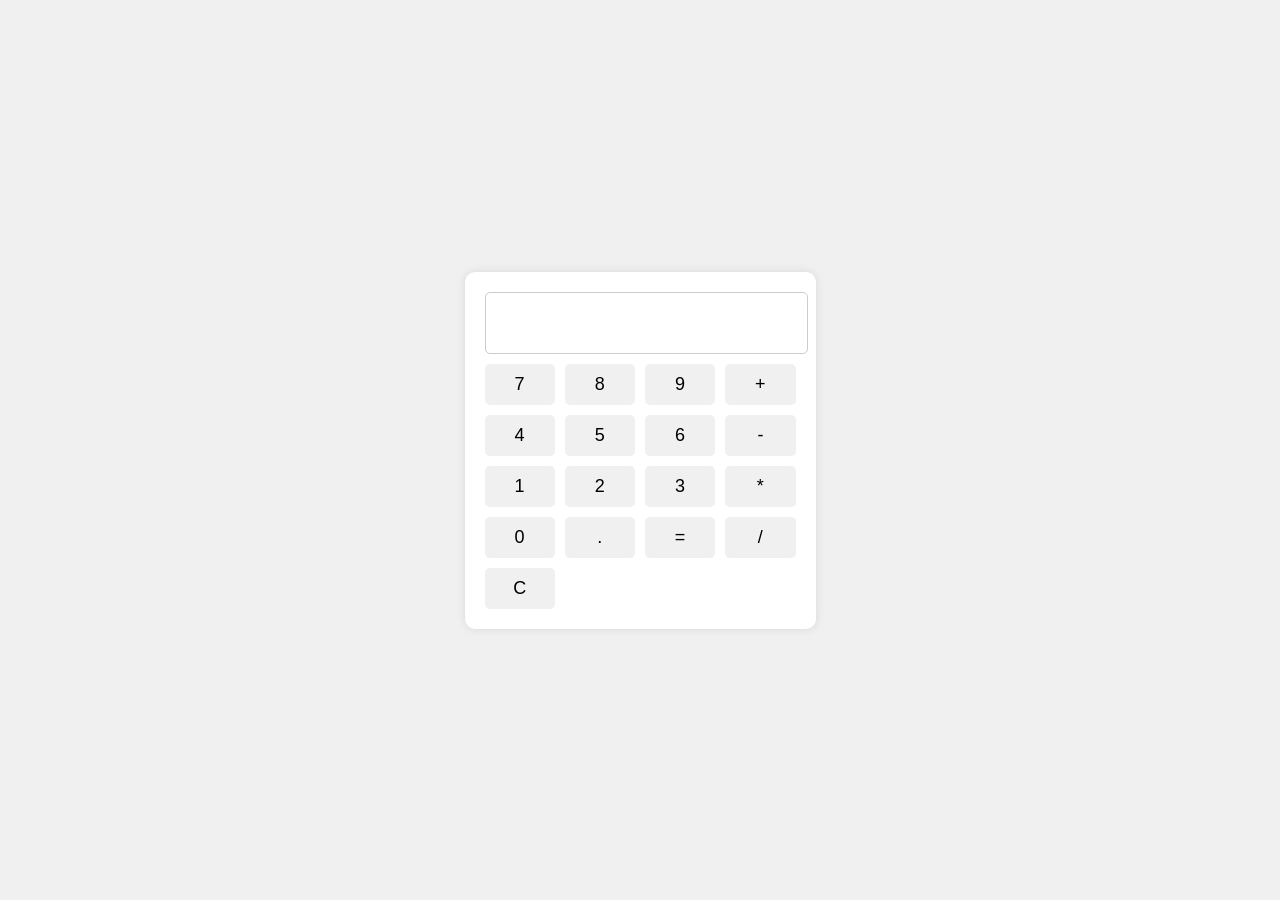
==== calculator/index.html @ 2e4a39ec "feat: create open-source calculator for the web running locally" ====
<!DOCTYPE html>
<html lang="en">
<head>
    <meta charset="UTF-8">
    <meta name="viewport" content="width=device-width, initial-scale=1.0">
    <title>Open Source Calculator</title>
    <link rel="stylesheet" href="static/styles.css">
</head>
<body>
    <div class="calculator">
        <input type="text" id="display" readonly>
        <div class="buttons">
            <button onclick="appendToDisplay('7')">7</button>
            <button onclick="appendToDisplay('8')">8</button>
            <button onclick="appendToDisplay('9')">9</button>
            <button onclick="appendToDisplay('+')">+</button>
            <button onclick="appendToDisplay('4')">4</button>
            <button onclick="appendToDisplay('5')">5</button>
            <button onclick="appendToDisplay('6')">6</button>
            <button onclick="appendToDisplay('-')">-</button>
            <button onclick="appendToDisplay('1')">1</button>
            <button onclick="appendToDisplay('2')">2</button>
            <button onclick="appendToDisplay('3')">3</button>
            <button onclick="appendToDisplay('*')">*</button>
            <button onclick="appendToDisplay('0')">0</button>
            <button onclick="appendToDisplay('.')">.</button>
            <button onclick="calculate()">=</button>
            <button onclick="appendToDisplay('/')">/</button>
            <button onclick="clearDisplay()">C</button>
        </div>
    </div>
    <script src="static/script.js"></script>
</body>
</html>
---- calculator/static/styles.css ----
body {
    display: flex;
    justify-content: center;
    align-items: center;
    height: 100vh;
    margin: 0;
    font-family: Arial, sans-serif;
    background-color: #f0f0f0;
}

.calculator {
    background-color: #fff;
    border-radius: 10px;
    box-shadow: 0 0 10px rgba(0, 0, 0, 0.1);
    padding: 20px;
}

#display {
    width: 100%;
    height: 50px;
    font-size: 24px;
    text-align: right;
    margin-bottom: 10px;
    padding: 5px;
    border: 1px solid #ccc;
    border-radius: 5px;
}

.buttons {
    display: grid;
    grid-template-columns: repeat(4, 1fr);
    gap: 10px;
}

button {
    padding: 10px;
    font-size: 18px;
    border: none;
    border-radius: 5px;
    background-color: #f0f0f0;
    cursor: pointer;
    transition: background-color 0.3s;
}

button:hover {
    background-color: #e0e0e0;
}
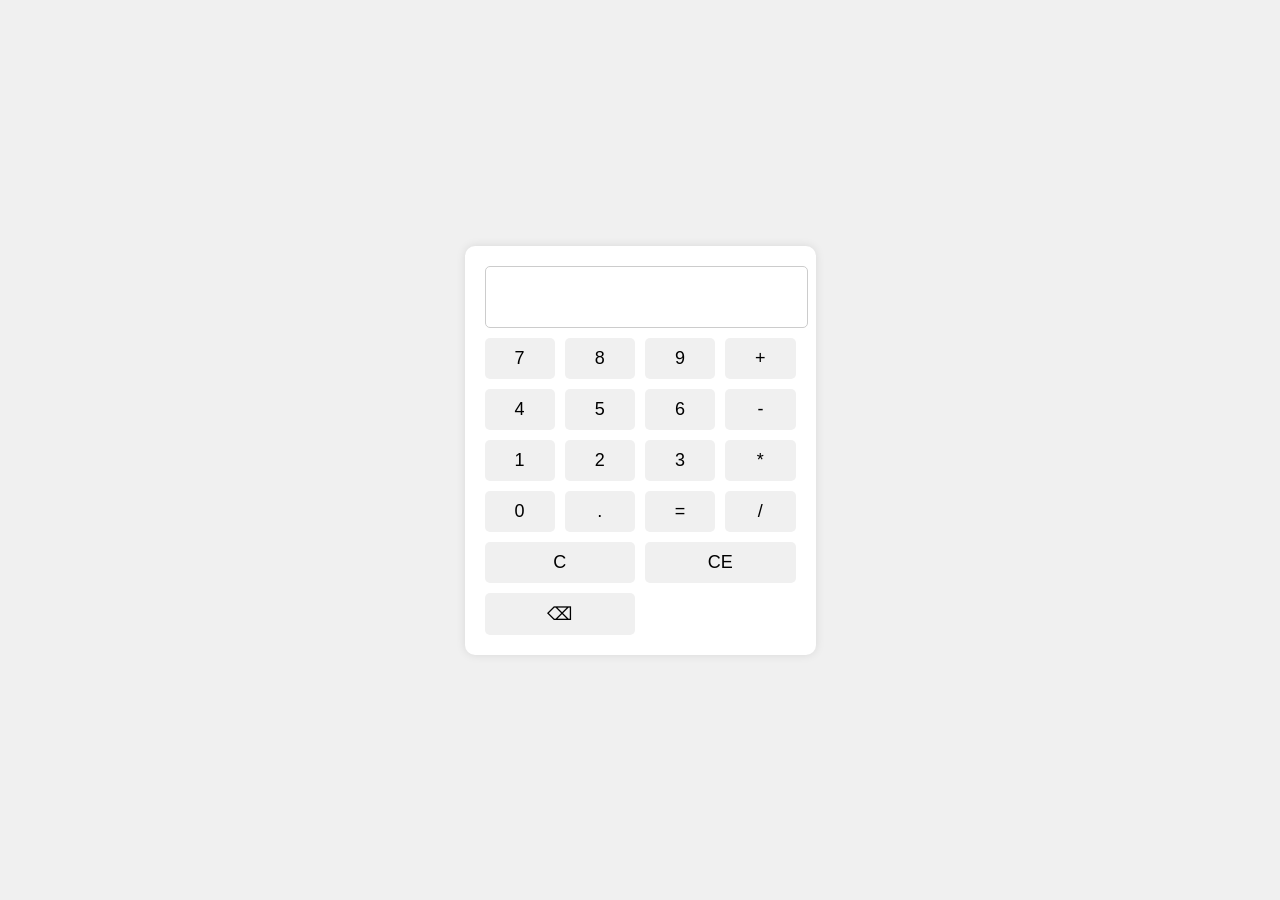
==== commit d4d03db1: "feat: add options to clear calculator and remove last number" ====
--- a/calculator/index.html
+++ b/calculator/index.html
@@ -27,6 +27,8 @@
             <button onclick="calculate()">=</button>
             <button onclick="appendToDisplay('/')">/</button>
             <button onclick="clearDisplay()">C</button>
+            <button onclick="clearEntry()">CE</button>
+            <button onclick="removeLastChar()">⌫</button>
         </div>
     </div>
     <script src="static/script.js"></script>
--- a/calculator/static/styles.css
+++ b/calculator/static/styles.css
@@ -32,6 +32,10 @@
     gap: 10px;
 }
 
+.buttons button:nth-last-child(-n+3) {
+    grid-column: span 2;
+}
+
 button {
     padding: 10px;
     font-size: 18px;
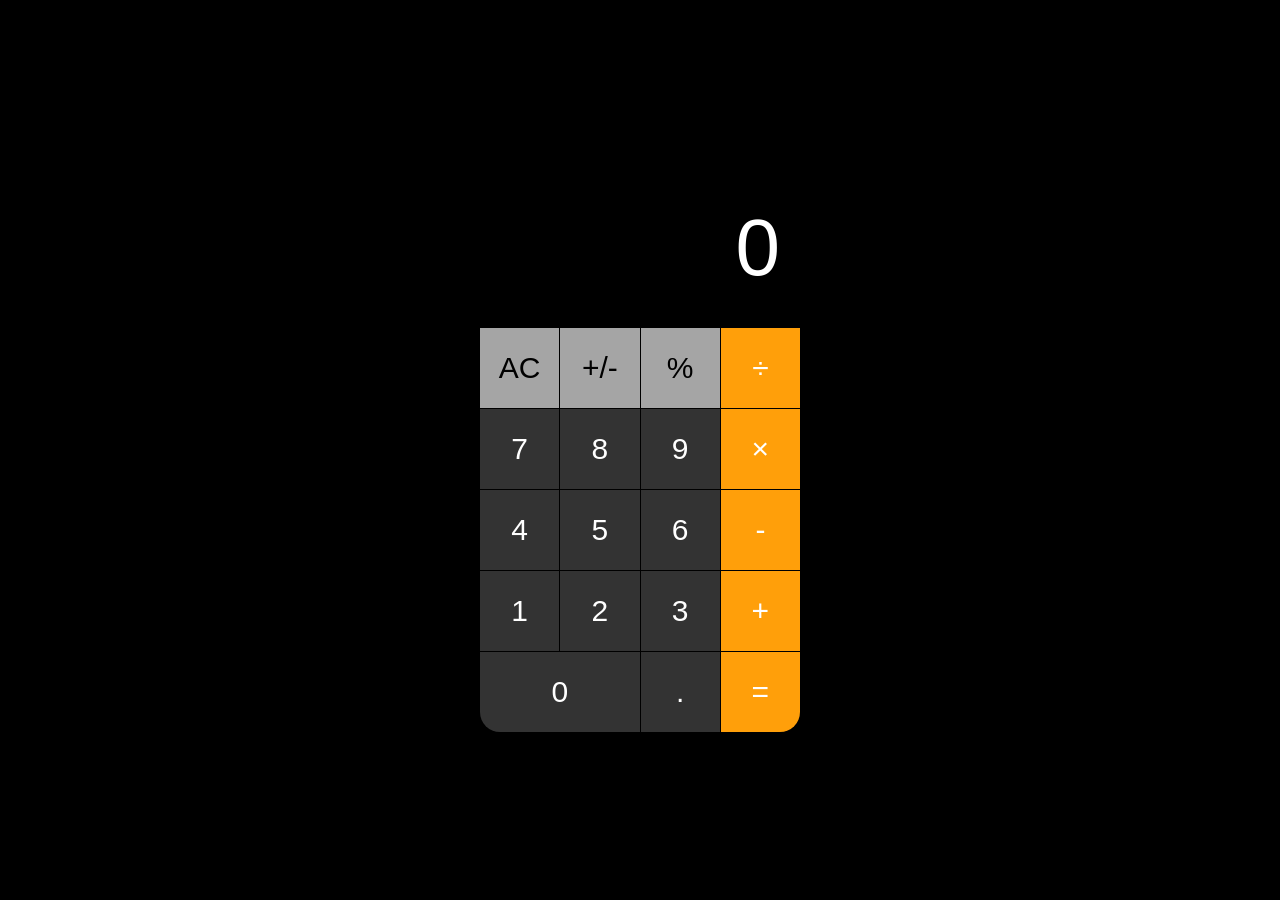
==== commit 80839d6c: "feat: Implement iPhone-style calculator" ====
--- a/calculator/index.html
+++ b/calculator/index.html
@@ -3,32 +3,32 @@
 <head>
     <meta charset="UTF-8">
     <meta name="viewport" content="width=device-width, initial-scale=1.0">
-    <title>Open Source Calculator</title>
+    <title>iPhone Calculator</title>
     <link rel="stylesheet" href="static/styles.css">
 </head>
 <body>
     <div class="calculator">
-        <input type="text" id="display" readonly>
+        <div id="display">0</div>
         <div class="buttons">
-            <button onclick="appendToDisplay('7')">7</button>
-            <button onclick="appendToDisplay('8')">8</button>
-            <button onclick="appendToDisplay('9')">9</button>
-            <button onclick="appendToDisplay('+')">+</button>
-            <button onclick="appendToDisplay('4')">4</button>
-            <button onclick="appendToDisplay('5')">5</button>
-            <button onclick="appendToDisplay('6')">6</button>
-            <button onclick="appendToDisplay('-')">-</button>
-            <button onclick="appendToDisplay('1')">1</button>
-            <button onclick="appendToDisplay('2')">2</button>
-            <button onclick="appendToDisplay('3')">3</button>
-            <button onclick="appendToDisplay('*')">*</button>
-            <button onclick="appendToDisplay('0')">0</button>
-            <button onclick="appendToDisplay('.')">.</button>
-            <button onclick="calculate()">=</button>
-            <button onclick="appendToDisplay('/')">/</button>
-            <button onclick="clearDisplay()">C</button>
-            <button onclick="clearEntry()">CE</button>
-            <button onclick="removeLastChar()">⌫</button>
+            <button onclick="handleInput('AC')" class="special">AC</button>
+            <button onclick="handleInput('+/-')" class="special">+/-</button>
+            <button onclick="handleInput('%')" class="special">%</button>
+            <button onclick="handleInput('/')" class="operator">÷</button>
+            <button onclick="handleInput('7')">7</button>
+            <button onclick="handleInput('8')">8</button>
+            <button onclick="handleInput('9')">9</button>
+            <button onclick="handleInput('*')" class="operator">×</button>
+            <button onclick="handleInput('4')">4</button>
+            <button onclick="handleInput('5')">5</button>
+            <button onclick="handleInput('6')">6</button>
+            <button onclick="handleInput('-')" class="operator">-</button>
+            <button onclick="handleInput('1')">1</button>
+            <button onclick="handleInput('2')">2</button>
+            <button onclick="handleInput('3')">3</button>
+            <button onclick="handleInput('+')" class="operator">+</button>
+            <button onclick="handleInput('0')" class="zero">0</button>
+            <button onclick="handleInput('.')">.</button>
+            <button onclick="handleInput('=')" class="operator">=</button>
         </div>
     </div>
     <script src="static/script.js"></script>
--- a/calculator/static/styles.css
+++ b/calculator/static/styles.css
@@ -4,48 +4,58 @@
     align-items: center;
     height: 100vh;
     margin: 0;
-    font-family: Arial, sans-serif;
-    background-color: #f0f0f0;
+    background-color: #000;
+    font-family: -apple-system, BlinkMacSystemFont, 'Segoe UI', Roboto, Oxygen, Ubuntu, Cantarell, 'Open Sans', 'Helvetica Neue', sans-serif;
 }
 
 .calculator {
-    background-color: #fff;
-    border-radius: 10px;
-    box-shadow: 0 0 10px rgba(0, 0, 0, 0.1);
-    padding: 20px;
+    background-color: #000;
+    border-radius: 20px;
+    overflow: hidden;
+    width: 320px;
 }
 
 #display {
-    width: 100%;
-    height: 50px;
-    font-size: 24px;
+    color: #fff;
     text-align: right;
-    margin-bottom: 10px;
-    padding: 5px;
-    border: 1px solid #ccc;
-    border-radius: 5px;
+    font-size: 80px;
+    padding: 20px;
+    height: 120px;
+    line-height: 120px;
+    overflow: hidden;
+    white-space: nowrap;
+    text-overflow: ellipsis;
 }
 
 .buttons {
     display: grid;
     grid-template-columns: repeat(4, 1fr);
-    gap: 10px;
-}
-
-.buttons button:nth-last-child(-n+3) {
-    grid-column: span 2;
+    gap: 1px;
 }
 
 button {
-    padding: 10px;
-    font-size: 18px;
     border: none;
-    border-radius: 5px;
-    background-color: #f0f0f0;
+    font-size: 30px;
+    height: 80px;
+    background-color: #333;
+    color: #fff;
     cursor: pointer;
-    transition: background-color 0.3s;
+    transition: filter 0.3s;
 }
 
 button:hover {
-    background-color: #e0e0e0;
+    filter: brightness(130%);
 }
+
+button.operator {
+    background-color: #ff9f0a;
+}
+
+button.special {
+    background-color: #a5a5a5;
+    color: #000;
+}
+
+button.zero {
+    grid-column: span 2;
+}
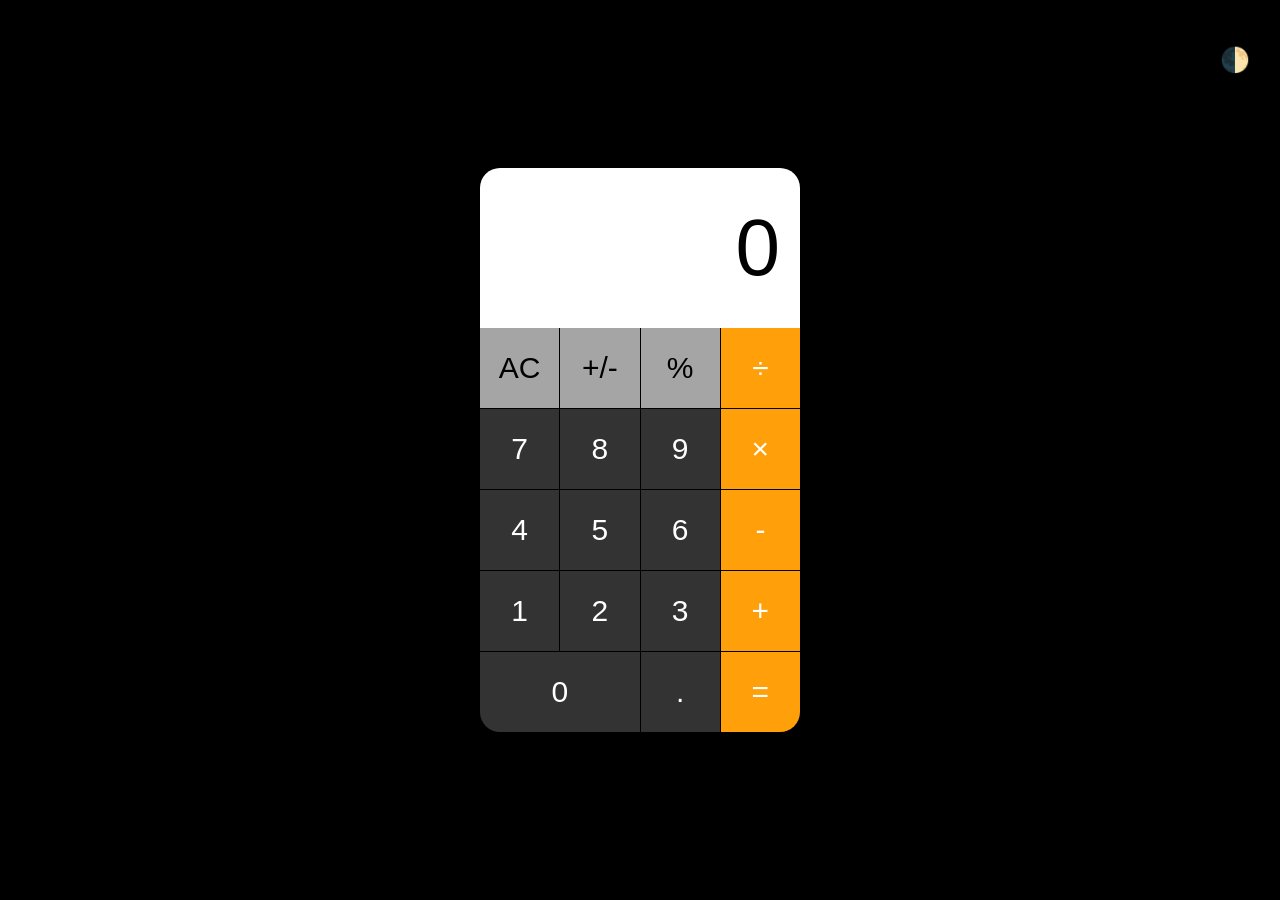
==== commit 777348cf: "feat: add dark/light mode toggle" ====
--- a/calculator/index.html
+++ b/calculator/index.html
@@ -7,6 +7,7 @@
     <link rel="stylesheet" href="static/styles.css">
 </head>
 <body>
+    <button id="mode-toggle" class="mode-toggle">🌓</button>
     <div class="calculator">
         <div id="display">0</div>
         <div class="buttons">
--- a/calculator/static/styles.css
+++ b/calculator/static/styles.css
@@ -1,22 +1,51 @@
+:root {
+    --bg-color: #000;
+    --calculator-bg: #000;
+    --display-bg: #fff;
+    --display-color: #000;
+    --button-bg: #333;
+    --button-color: #fff;
+    --operator-bg: #ff9f0a;
+    --special-bg: #a5a5a5;
+    --special-color: #000;
+}
+
+body.light-mode {
+    --bg-color: #f0f0f0;
+    --calculator-bg: #fff;
+    --display-bg: #f8f8f8;
+    --display-color: #000;
+    --button-bg: #e0e0e0;
+    --button-color: #000;
+    --operator-bg: #f1a33c;
+    --special-bg: #d4d4d4;
+    --special-color: #000;
+}
+
 body {
     display: flex;
+    flex-direction: column;
     justify-content: center;
     align-items: center;
     height: 100vh;
     margin: 0;
-    background-color: #000;
+    background-color: var(--bg-color);
     font-family: -apple-system, BlinkMacSystemFont, 'Segoe UI', Roboto, Oxygen, Ubuntu, Cantarell, 'Open Sans', 'Helvetica Neue', sans-serif;
+    transition: background-color 0.3s;
 }
 
 .calculator {
-    background-color: #000;
+    background-color: var(--calculator-bg);
     border-radius: 20px;
     overflow: hidden;
     width: 320px;
+    box-shadow: 0 0 20px rgba(0, 0, 0, 0.2);
+    transition: background-color 0.3s, box-shadow 0.3s;
 }
 
 #display {
-    color: #fff;
+    color: var(--display-color);
+    background-color: var(--display-bg);
     text-align: right;
     font-size: 80px;
     padding: 20px;
@@ -25,6 +54,7 @@
     overflow: hidden;
     white-space: nowrap;
     text-overflow: ellipsis;
+    transition: background-color 0.3s, color 0.3s;
 }
 
 .buttons {
@@ -37,10 +67,10 @@
     border: none;
     font-size: 30px;
     height: 80px;
-    background-color: #333;
-    color: #fff;
+    background-color: var(--button-bg);
+    color: var(--button-color);
     cursor: pointer;
-    transition: filter 0.3s;
+    transition: filter 0.3s, background-color 0.3s, color 0.3s;
 }
 
 button:hover {
@@ -48,14 +78,35 @@
 }
 
 button.operator {
-    background-color: #ff9f0a;
+    background-color: var(--operator-bg);
 }
 
 button.special {
-    background-color: #a5a5a5;
-    color: #000;
+    background-color: var(--special-bg);
+    color: var(--special-color);
 }
 
 button.zero {
     grid-column: span 2;
 }
+
+.mode-toggle {
+    position: absolute;
+    top: 20px;
+    right: 20px;
+    font-size: 24px;
+    background: none;
+    border: none;
+    cursor: pointer;
+    padding: 10px;
+    border-radius: 50%;
+    transition: background-color 0.3s;
+}
+
+.mode-toggle:hover {
+    background-color: rgba(255, 255, 255, 0.1);
+}
+
+body.light-mode .mode-toggle:hover {
+    background-color: rgba(0, 0, 0, 0.1);
+}
